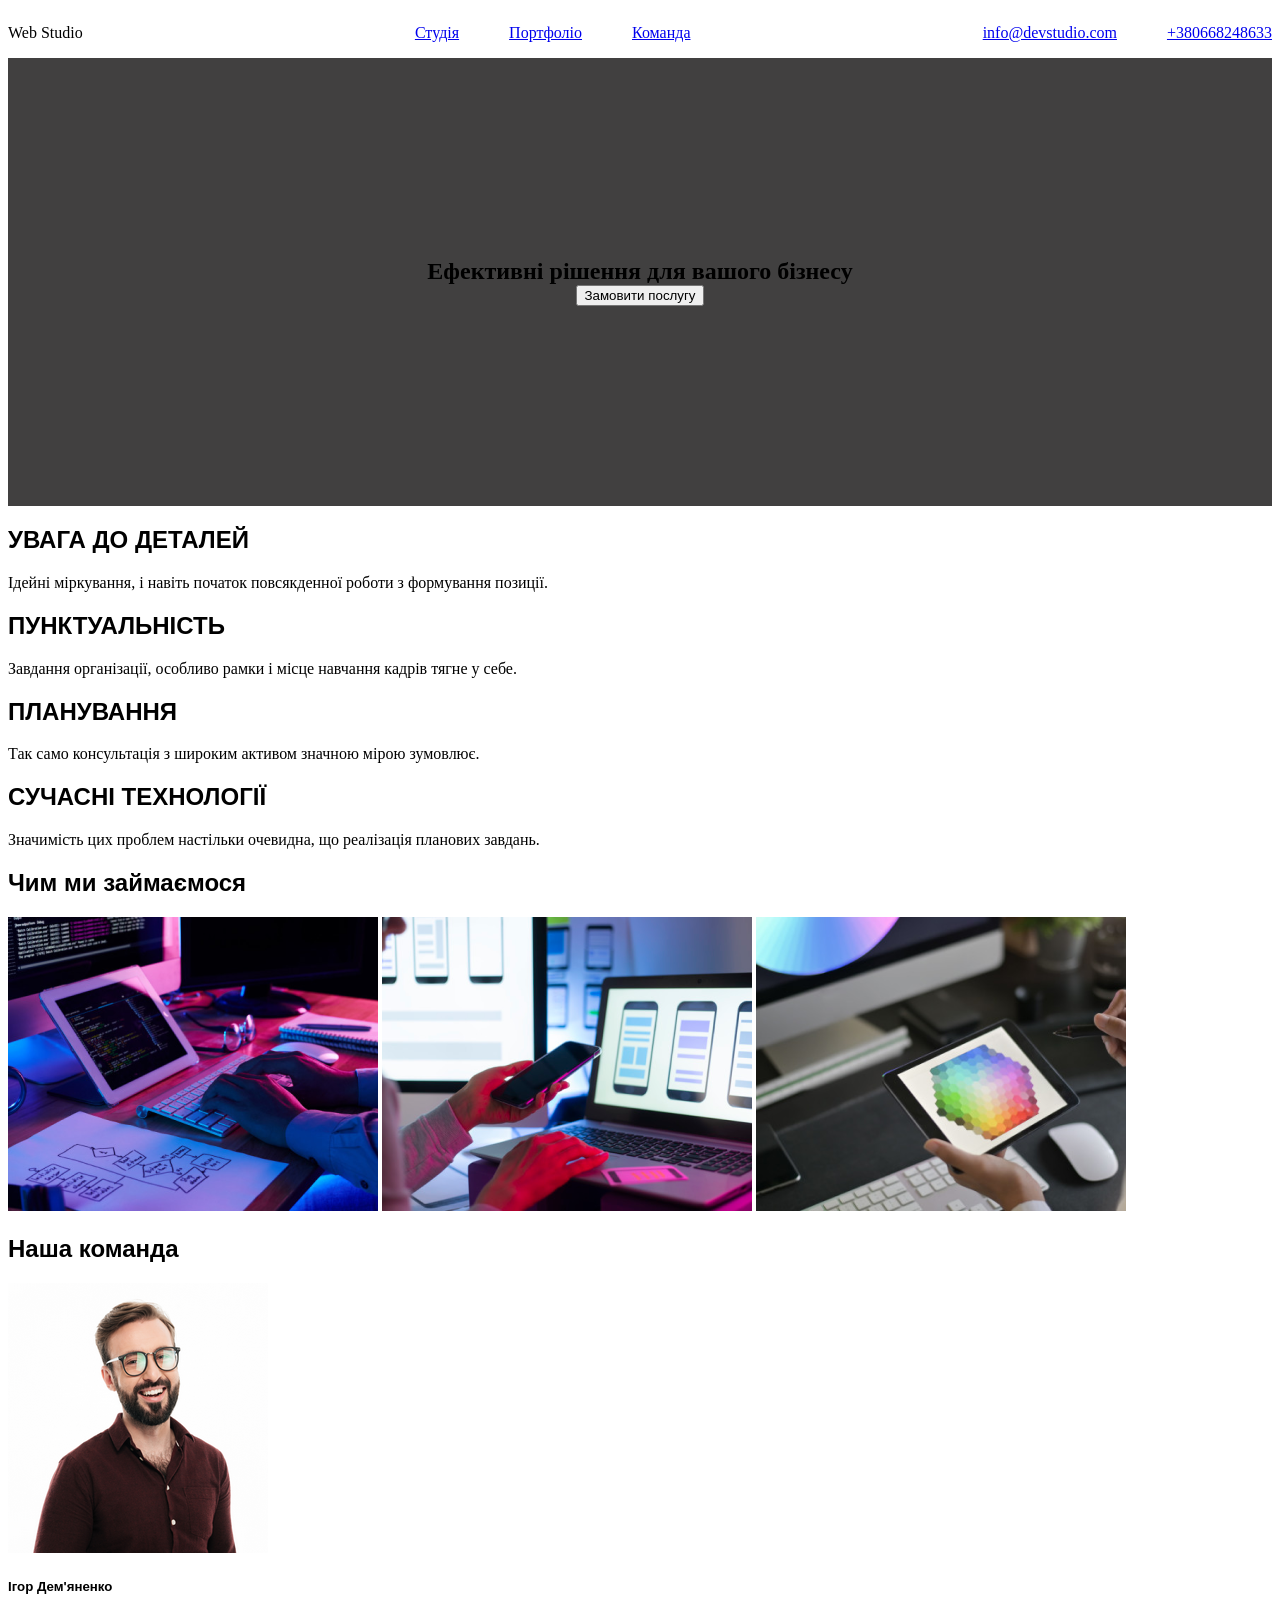
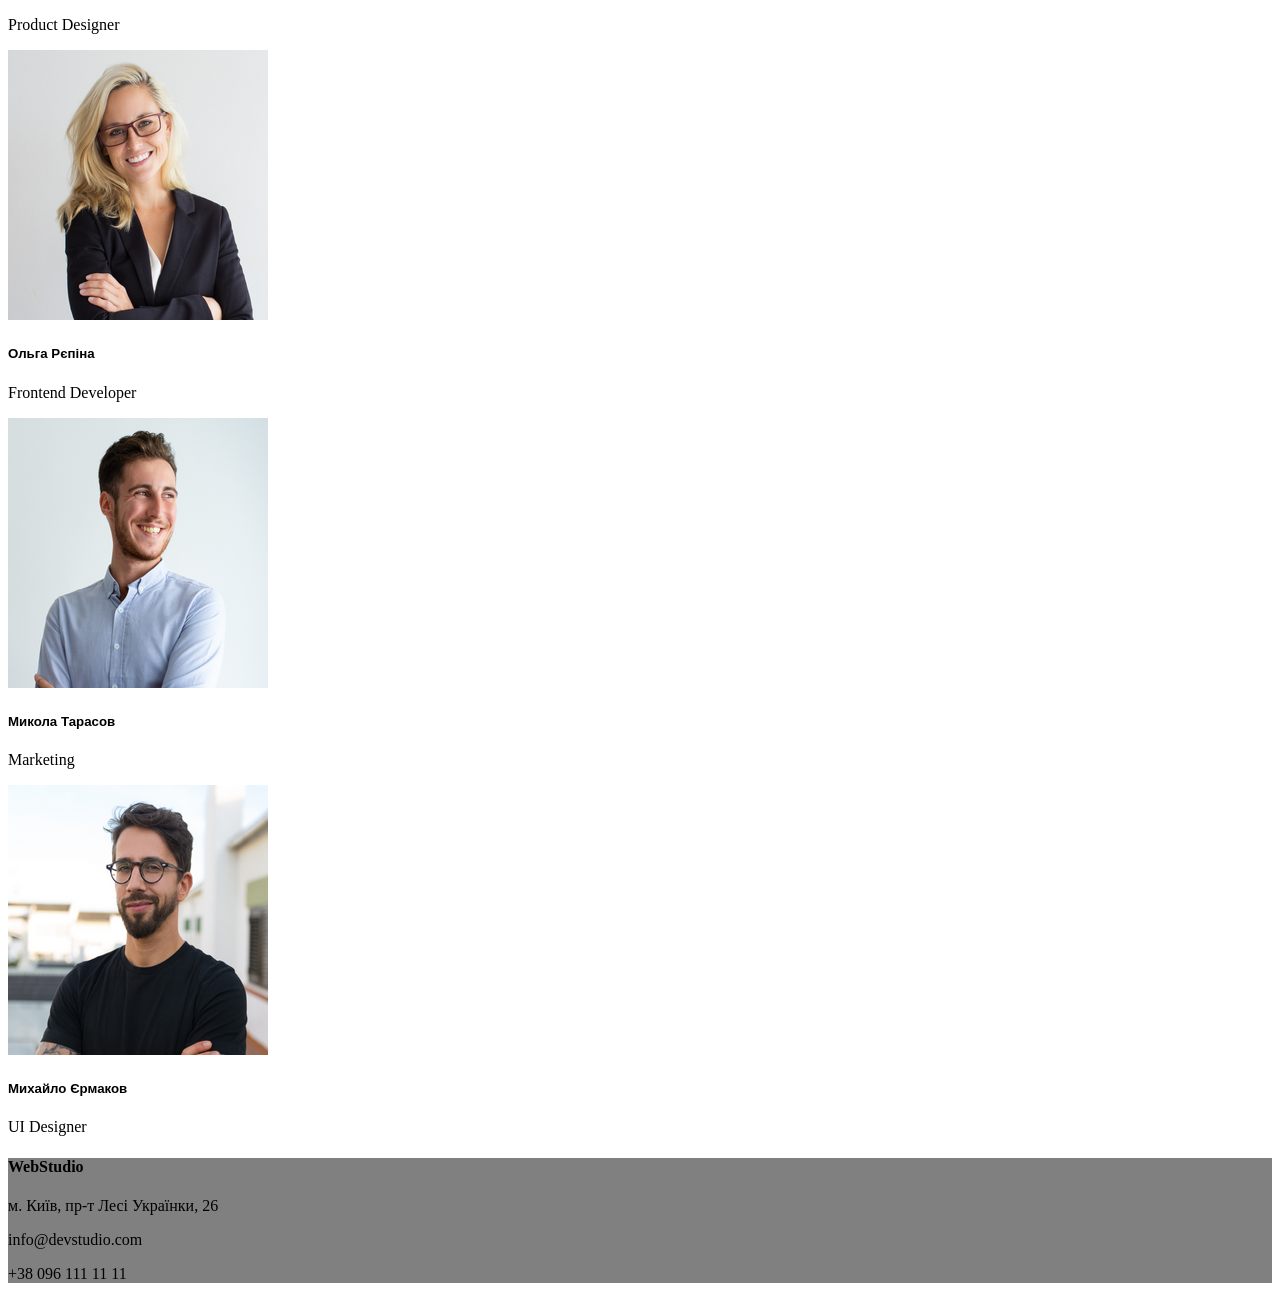
==== index.html @ 04db620c "new commit" ====
<!DOCTYPE html>
<html lang="en">
  <head>
    <meta charset="UTF-8" />
    <meta name="viewport" content="width=, initial-scale=1.0" />
    <title>Document</title>
    <link
      rel="proekt.css"
      href="https://cdnjs.cloudflare.com/ajax/libs/modern-normalize/2.0.0/modern-normalize.min.css"
      integrity="sha512-4xo8blKMVCiXpTaLzQSLSw3KFOVPWhm/TRtuPVc4WG6kUgjH6J03IBuG7JZPkcWMxJ5huwaBpOpnwYElP/m6wg=="
      crossorigin="anonymous"
      referrerpolicy="no-referrer"
    />
    <link rel="stylesheet" href="style.css" />
  </head>
  <body>
    <header>
      <header class="header container">
        <p class="header__text">
          <span class="header__logo1">Web</span>
          <span class="header__logo2">Studio</span>
        </p>
        <nav class="nav">
          <ul class="header__list">
            <li class="nav__item">
              <a href="#main" class="nav__link">Студія</a>
            </li>
            <li class="nav__item">
              <a href="#about" class="nav__link">Портфоліо</a>
            </li>
            <li class="nav__item">
              <a href="#people" class="nav__link">Команда</a>
            </li>
          </ul>
        </nav>
        <div class="header__contacts">
          <a href="info@devstudio.com" class="nav__link">info@devstudio.com</a>
          <a href="tel:+380668248633" class="nav__link">+380668248633</a>
        </div>
      </header>
    </header>
    <main>
      <section class="WebStudio_section">
        <h1 class="title">Ефективні рішення для вашого бізнесу</h1>
        <button class="button">Замовити послугу</button>
      </section>
      <div>
        <h2 class="div__logo">УВАГА ДО ДЕТАЛЕЙ</h2>
        <p>
          Ідейні міркування, і навіть початок повсякденної роботи з формування
          позиції.
        </p>
      </div>
      <div>
        <h2 class="div__logo">ПУНКТУАЛЬНІСТЬ</h2>
        <p>
          Завдання організації, особливо рамки і місце навчання кадрів тягне у
          себе.
        </p>
      </div>
      <div>
        <h2 class="div__logo">ПЛАНУВАННЯ</h2>
        <p>Так само консультація з широким активом значною мірою зумовлює.</p>
      </div>
      <div>
        <h2 class="div__logo">СУЧАСНІ ТЕХНОЛОГІЇ</h2>
        <p>
          Значимість цих проблем настільки очевидна, що реалізація планових
          завдань.
        </p>
      </div>
      <section>
        <h1 class="section__h1">Чим ми займаємося</h1>
        <img src="box 1.png" alt="" />
        <img src="box 2.png" alt="" />
        <img src="box 3.png" alt="" />
      </section>
      <section>
        <h1 class="section__h1">Наша команда</h1>
        <div class="carts">
          <img src="img.png" alt="" />
          <h5 class="div__team">Ігор Дем'яненко</h5>
          <p>Product Designer</p>
        </div>
        <div class="carts">
          <img src="img (1).png" alt="" />
          <h5 class="div__team">Ольга Рєпіна</h5>
          <p>Frontend Developer</p>
        </div>
        <div class="carts">
          <img src="img (2).png" alt="" />
          <h5 class="div__team">Микола Тарасов</h5>
          <p>Marketing</p>
        </div>
        <div class="carts">
          <img src="img (3).png" alt="" />
          <h5 class="div__team">Михайло Єрмаков</h5>
          <p>UI Designer</p>
        </div>
      </section>
    </main>
    <footer class="footer">
      <h4>WebStudio</h4>
      <p>м. Київ, пр-т Лесі Українки, 26</p>
      <p>info@devstudio.com</p>
      <p>+38 096 111 11 11</p>
    </footer>
  </body>
</html>
---- style.css ----
.header__logo1 {
    font-family: "Raleway", serif;
}

.header__logo2 {
    font-family: "Raleway", serif;
}
.header {
    display: flex;
    align-items: center;
    justify-content: space-between;

}
.header__list {
    display: flex;
    gap: 50px;
}

.nav__item {
    list-style-type: none;
}

.header__contacts {
    display: flex;
    gap: 50px;
}

.section__h1 {
    font-family: "Roboto", sans-serif;
}

.div__logo {
    font-family: "Roboto", sans-serif;
}

.div__team {
    font-family: "Roboto", sans-serif;
}

body {

    font-family: Inter;

}
.WebStudio_section {
    background-color: rgb(65, 64, 64);
    padding: 200px 0;
}

.title {
    width: fit-content;
    margin: 0 auto;
}

.button {
    width: fit-content;
    margin: 0 auto;
    display: block;
}

.footer {
    background-color: grey;
}
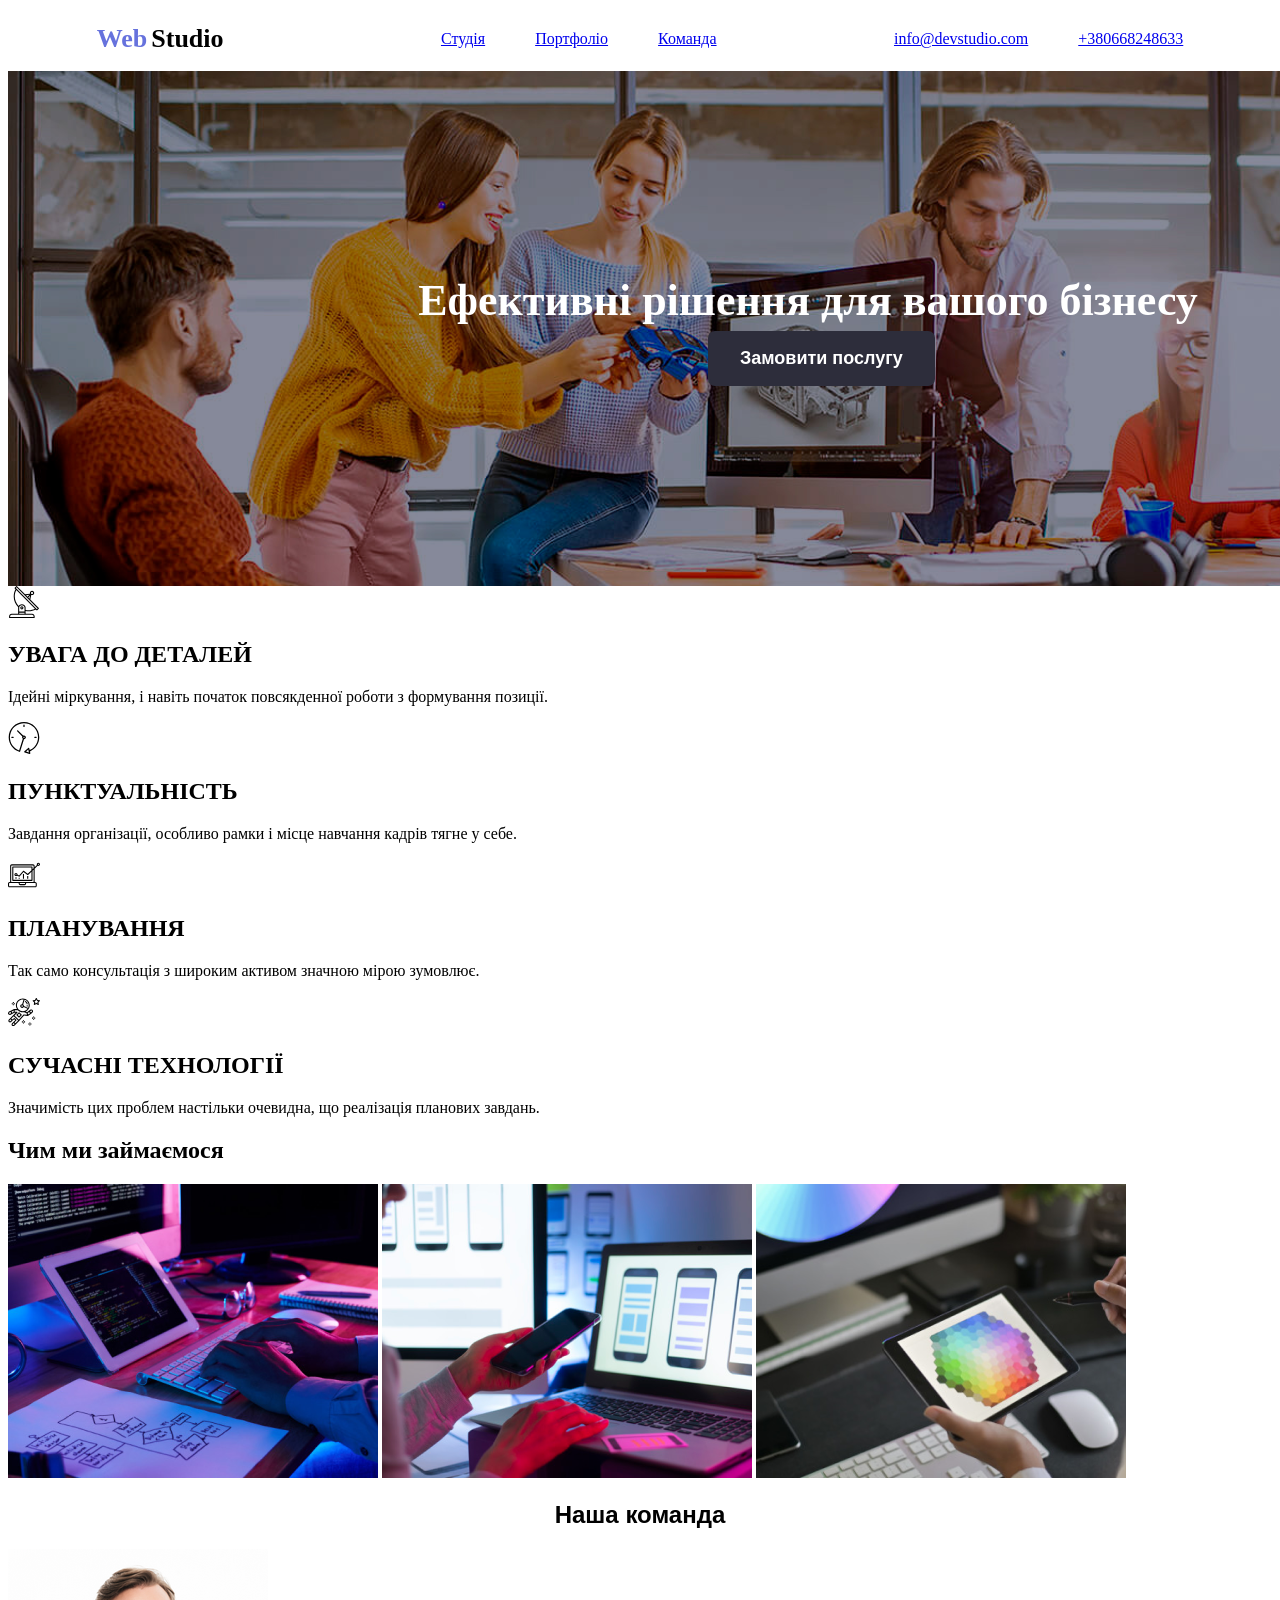
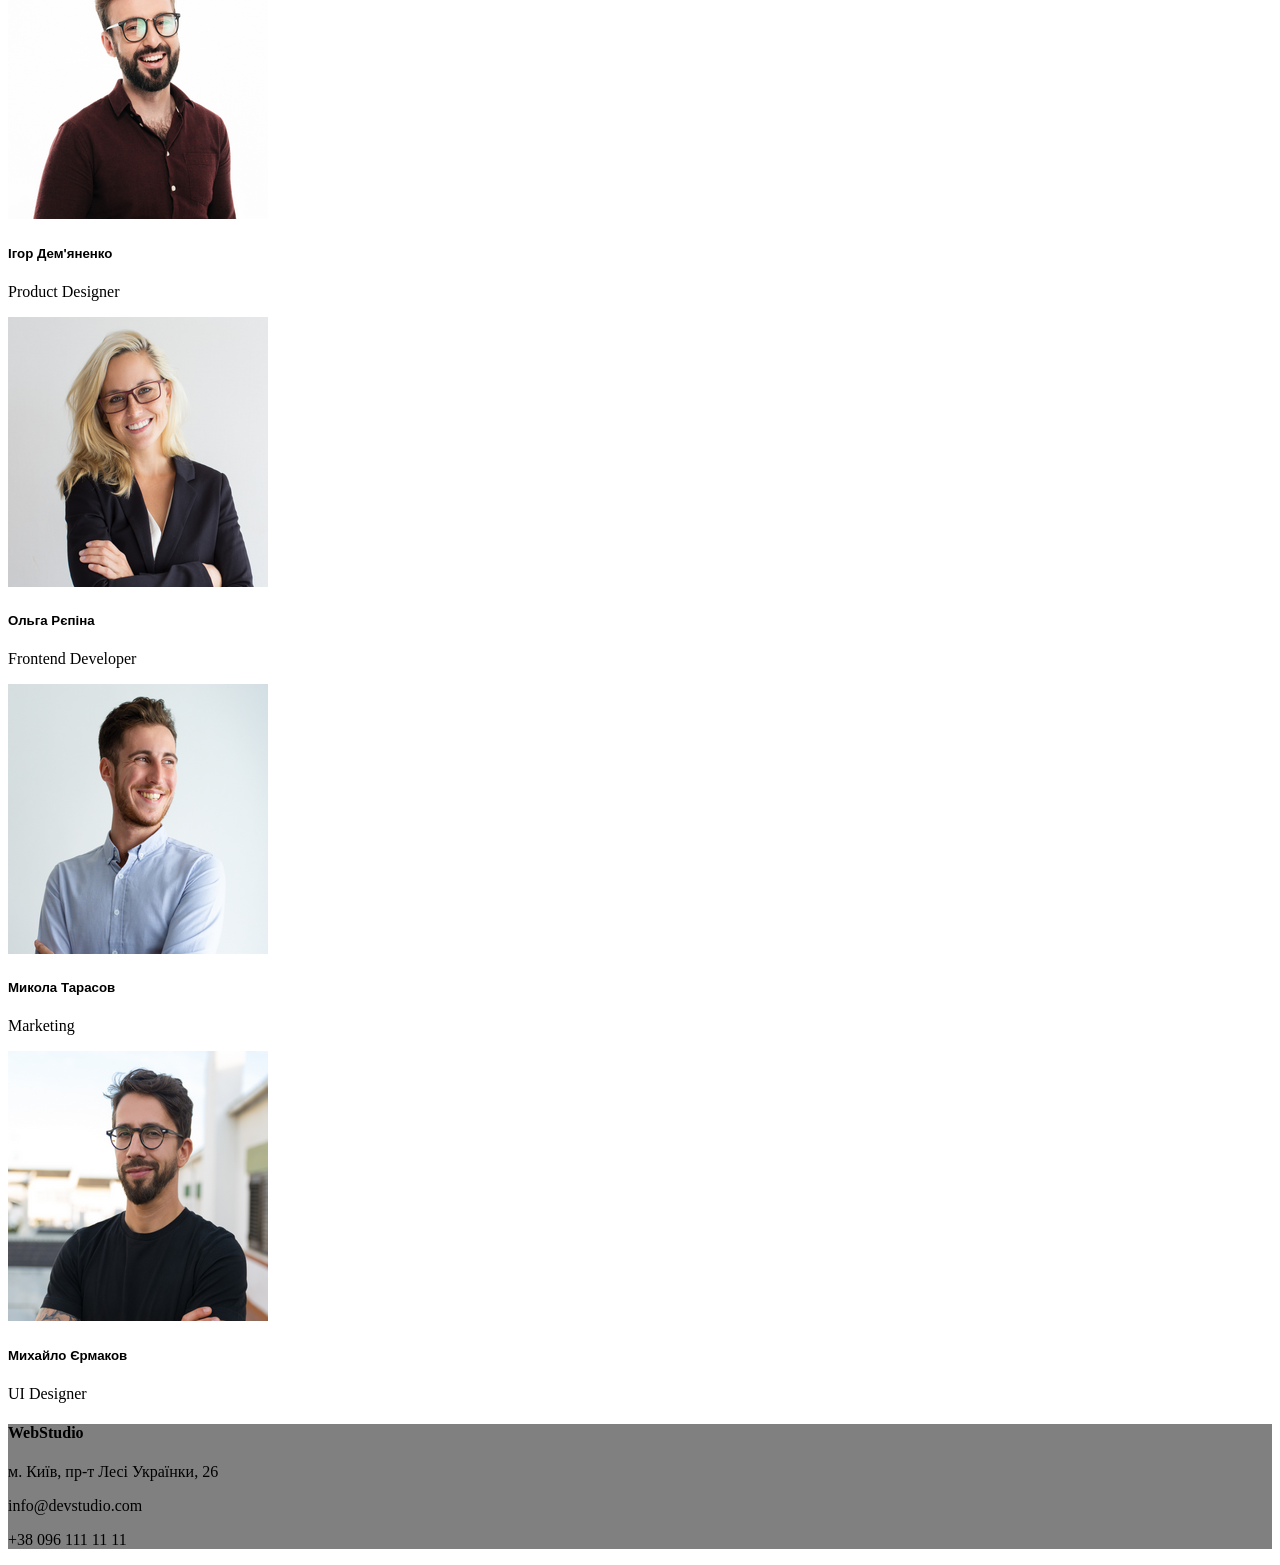
==== commit ee3efa19: "new progect" ====
--- a/index.html
+++ b/index.html
@@ -34,7 +34,7 @@
           </ul>
         </nav>
         <div class="header__contacts">
-          <a href="info@devstudio.com" class="nav__link">info@devstudio.com</a>
+          <a  href="info@devstudio.com" class="nav__link">info@devstudio.com</a>
           <a href="tel:+380668248633" class="nav__link">+380668248633</a>
         </div>
       </header>
@@ -42,28 +42,32 @@
     <main>
       <section class="WebStudio_section">
         <h1 class="title">Ефективні рішення для вашого бізнесу</h1>
-        <button class="button">Замовити послугу</button>
+        <button class="button"><span>Замовити послугу</span></button>
       </section>
-      <div>
-        <h2 class="div__logo">УВАГА ДО ДЕТАЛЕЙ</h2>
+      <div >
+        <img src="./imeges/SVG/antenna.svg" alt="" />
+        <h2 class="div__logo1">УВАГА ДО ДЕТАЛЕЙ</h2>
         <p>
           Ідейні міркування, і навіть початок повсякденної роботи з формування
           позиції.
         </p>
       </div>
       <div>
-        <h2 class="div__logo">ПУНКТУАЛЬНІСТЬ</h2>
+        <img src="./imeges/SVG/clock.svg" alt="" />
+        <h2 class="div__logo2">ПУНКТУАЛЬНІСТЬ</h2>
         <p>
           Завдання організації, особливо рамки і місце навчання кадрів тягне у
           себе.
         </p>
       </div>
       <div>
-        <h2 class="div__logo">ПЛАНУВАННЯ</h2>
+        <img src="./imeges/SVG/diagram.svg" alt="" />
+        <h2 class="div__logo3">ПЛАНУВАННЯ</h2>
         <p>Так само консультація з широким активом значною мірою зумовлює.</p>
       </div>
       <div>
-        <h2 class="div__logo">СУЧАСНІ ТЕХНОЛОГІЇ</h2>
+        <img src="./imeges/SVG/astronaut.svg" alt="" />
+        <h2 class="div__logo4">СУЧАСНІ ТЕХНОЛОГІЇ</h2>
         <p>
           Значимість цих проблем настільки очевидна, що реалізація планових
           завдань.
@@ -76,26 +80,28 @@
         <img src="box 3.png" alt="" />
       </section>
       <section>
-        <h1 class="section__h1">Наша команда</h1>
-        <div class="carts">
-          <img src="img.png" alt="" />
-          <h5 class="div__team">Ігор Дем'яненко</h5>
-          <p>Product Designer</p>
-        </div>
-        <div class="carts">
-          <img src="img (1).png" alt="" />
-          <h5 class="div__team">Ольга Рєпіна</h5>
-          <p>Frontend Developer</p>
-        </div>
-        <div class="carts">
-          <img src="img (2).png" alt="" />
-          <h5 class="div__team">Микола Тарасов</h5>
-          <p>Marketing</p>
-        </div>
-        <div class="carts">
-          <img src="img (3).png" alt="" />
-          <h5 class="div__team">Михайло Єрмаков</h5>
-          <p>UI Designer</p>
+        <h1 class="section__h2">Наша команда</h1>
+        <div class="">
+          <div class="carts">
+            <img src="./imeges/img.png" alt="" />
+            <h5 class="div__team">Ігор Дем'яненко</h5>
+            <p>Product Designer</p>
+          </div>
+          <div class="carts">
+            <img src="./imeges/img (1).png" alt="" />
+            <h5 class="div__team">Ольга Рєпіна</h5>
+            <p>Frontend Developer</p>
+          </div>
+          <div class="carts">
+            <img src="./imeges/img (2).png" alt="" />
+            <h5 class="div__team">Микола Тарасов</h5>
+            <p>Marketing</p>
+          </div>
+          <div class="carts">
+            <img src="./imeges/img (3).png" alt="" />
+            <h5 class="div__team">Михайло Єрмаков</h5>
+            <p>UI Designer</p>
+          </div>
         </div>
       </section>
     </main>
--- a/style.css
+++ b/style.css
@@ -1,14 +1,34 @@
 .header__logo1 {
-    font-family: "Raleway", serif;
-}
+font-family: "Raleway", serif;
+    color: rgb(102, 114, 221);
+    width: 145;
+        height: 31;
+        top: 24px;
+        left: 215px;
+            font-weight: 700;
+            font-size: 26px;
+            line-height: 30.52px;
+            letter-spacing: 3%;
+        }
+
 
 .header__logo2 {
-    font-family: "Raleway", serif;
+font-family: "Raleway", serif;
+    color: rgb(0, 0, 0);
+    width: 145;
+        height: 31;
+        top: 24px;
+        left: 215px;
+            font-weight: 700;
+            font-size: 26px;
+            line-height: 30.52px;
+            letter-spacing: 3%;
+  
 }
 .header {
     display: flex;
     align-items: center;
-    justify-content: space-between;
+    justify-content: space-around;
 
 }
 .header__list {
@@ -25,13 +45,13 @@
     gap: 50px;
 }
 
-.section__h1 {
+.section__h2 {
     font-family: "Roboto", sans-serif;
+    display: flex;
+    justify-content: center;
 }
 
-.div__logo {
-    font-family: "Roboto", sans-serif;
-}
+
 
 .div__team {
     font-family: "Roboto", sans-serif;
@@ -50,14 +70,42 @@
 .title {
     width: fit-content;
     margin: 0 auto;
+    color: white;
+    font-family: "Roboto", serif;
+        font-weight: 900;
+        font-size: 44px;
+        line-height: 60px;
+        letter-spacing: 6%;
+        text-align: center;
 }
 
 .button {
-    width: fit-content;
-    margin: 0 auto;
-    display: block;
+    margin-left:700px ;
+    padding: 15px 30px;
+        font-size: 18px;
+        font-weight: bold;
+        border: rgb(45, 45, 59) solid 2px;
+        background-color: rgb(45, 45, 59);
+        color: white;
+        border-radius: 7px;
+        cursor: pointer;
+        transition:
+            background-color 0.5s ease-in-out,
+            color 0.5s ease-in-out,
+            transform 0.5s ease-in-out,
+            box-shadow 0.5s ease-in-out;
+    }
+    .button:hover{
+        background-color: rgb(82, 82, 252);
+    }
+span{
+    color:rgb(255, 255, 255)
 }
 
 .footer {
     background-color: grey;
-}+}
+.WebStudio_section{
+    background-image: url(./imeges/Img.svg);
+    width: 1600px;
+}
